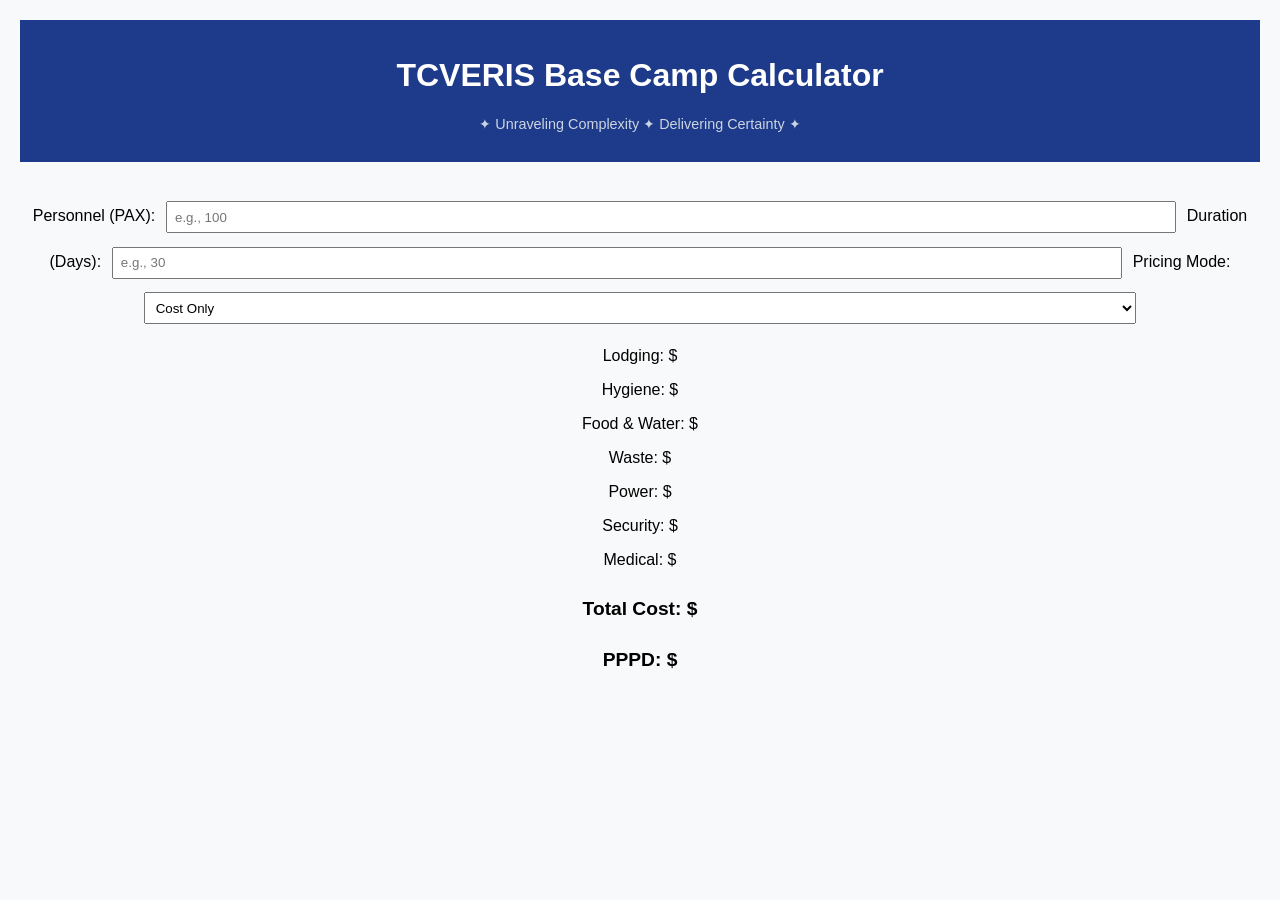
==== index.html @ 95c5a75f "Add files via upload" ====
<!DOCTYPE html>
<html lang="en">
<head>
    <meta charset="UTF-8" />
    <meta name="viewport" content="width=device-width, initial-scale=1.0" />
    <title>TCVERIS Base Camp Calculator (Internal)</title>
    <link rel="stylesheet" href="style.css" />
    <link rel="manifest" href="manifest.json" />
    <link rel="icon" href="icons/icon-192.png" />
</head>
<body>
    <header>
        <h1>TCVERIS Base Camp Calculator</h1>
        <p class="subtitle">✦ Unraveling Complexity ✦ Delivering Certainty ✦</p>
    </header>
    <main>
        <section class="inputs">
            <label for="pax">Personnel (PAX):</label>
            <input type="number" id="pax" placeholder="e.g., 100" />
            <label for="days">Duration (Days):</label>
            <input type="number" id="days" placeholder="e.g., 30" />
            <label for="markup">Pricing Mode:</label>
            <select id="markup">
                <option value="1.0">Cost Only</option>
                <option value="1.15">+ G&A (15%)</option>
                <option value="1.35">+ G&A + Profit (35%)</option>
                <option value="1.45">+ G&A + Profit + Contingency (45%)</option>
            </select>
        </section>
        <section id="results">
            <div class="category" id="lodging">Lodging: $<span></span></div>
            <div class="category" id="hygiene">Hygiene: $<span></span></div>
            <div class="category" id="food">Food & Water: $<span></span></div>
            <div class="category" id="waste">Waste: $<span></span></div>
            <div class="category" id="power">Power: $<span></span></div>
            <div class="category" id="security">Security: $<span></span></div>
            <div class="category" id="medical">Medical: $<span></span></div>
            <div class="grand-total">Total Cost: $<span></span></div>
            <div class="pppd">PPPD: $<span></span></div>
        </section>
    </main>
    <script src="script.js"></script>
</body>
</html>
---- style.css ----
body {
    font-family: 'Segoe UI', sans-serif;
    background: #f8f9fa;
    margin: 0;
    padding: 20px;
    text-align: center;
}
header {
    background: #1e3a8a;
    color: white;
    padding: 1em 0;
}
.subtitle {
    font-size: 0.9em;
    color: #cbd5e1;
}
main {
    margin-top: 2em;
}
input, select, button {
    margin: 0.5em;
    padding: 0.5em;
    width: 80%;
}
button {
    background: #1e3a8a;
    color: white;
    border: none;
    cursor: pointer;
}
.category {
    margin-top: 1em;
}
.grand-total, .pppd {
    font-weight: bold;
    font-size: 1.2em;
    margin-top: 1.5em;
}
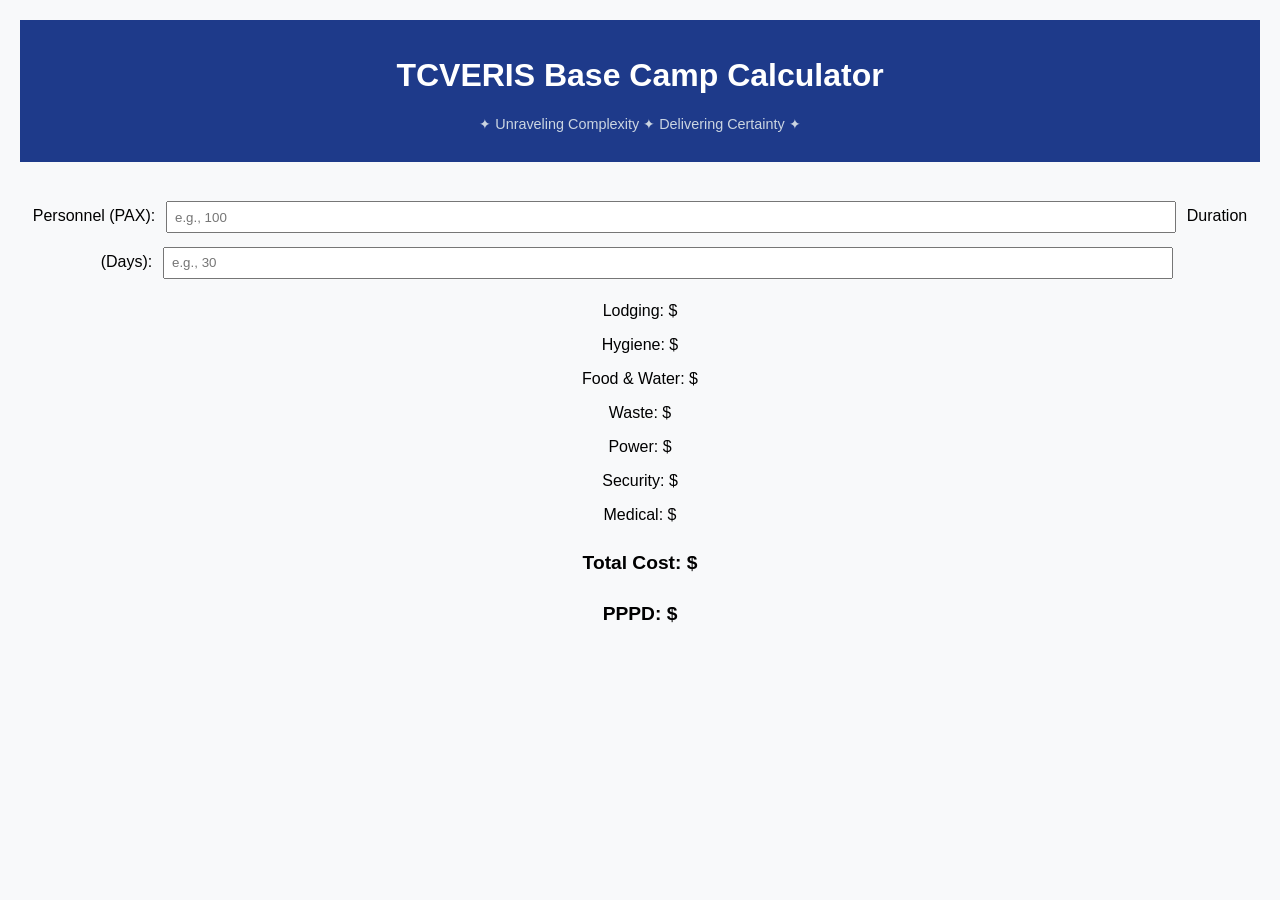
==== commit ad9f666c: "Add files via upload" ====
--- a/index.html
+++ b/index.html
@@ -3,7 +3,7 @@
 <head>
     <meta charset="UTF-8" />
     <meta name="viewport" content="width=device-width, initial-scale=1.0" />
-    <title>TCVERIS Base Camp Calculator (Internal)</title>
+    <title>TCVERIS Base Camp Calculator</title>
     <link rel="stylesheet" href="style.css" />
     <link rel="manifest" href="manifest.json" />
     <link rel="icon" href="icons/icon-192.png" />
@@ -19,13 +19,6 @@
             <input type="number" id="pax" placeholder="e.g., 100" />
             <label for="days">Duration (Days):</label>
             <input type="number" id="days" placeholder="e.g., 30" />
-            <label for="markup">Pricing Mode:</label>
-            <select id="markup">
-                <option value="1.0">Cost Only</option>
-                <option value="1.15">+ G&A (15%)</option>
-                <option value="1.35">+ G&A + Profit (35%)</option>
-                <option value="1.45">+ G&A + Profit + Contingency (45%)</option>
-            </select>
         </section>
         <section id="results">
             <div class="category" id="lodging">Lodging: $<span></span></div>
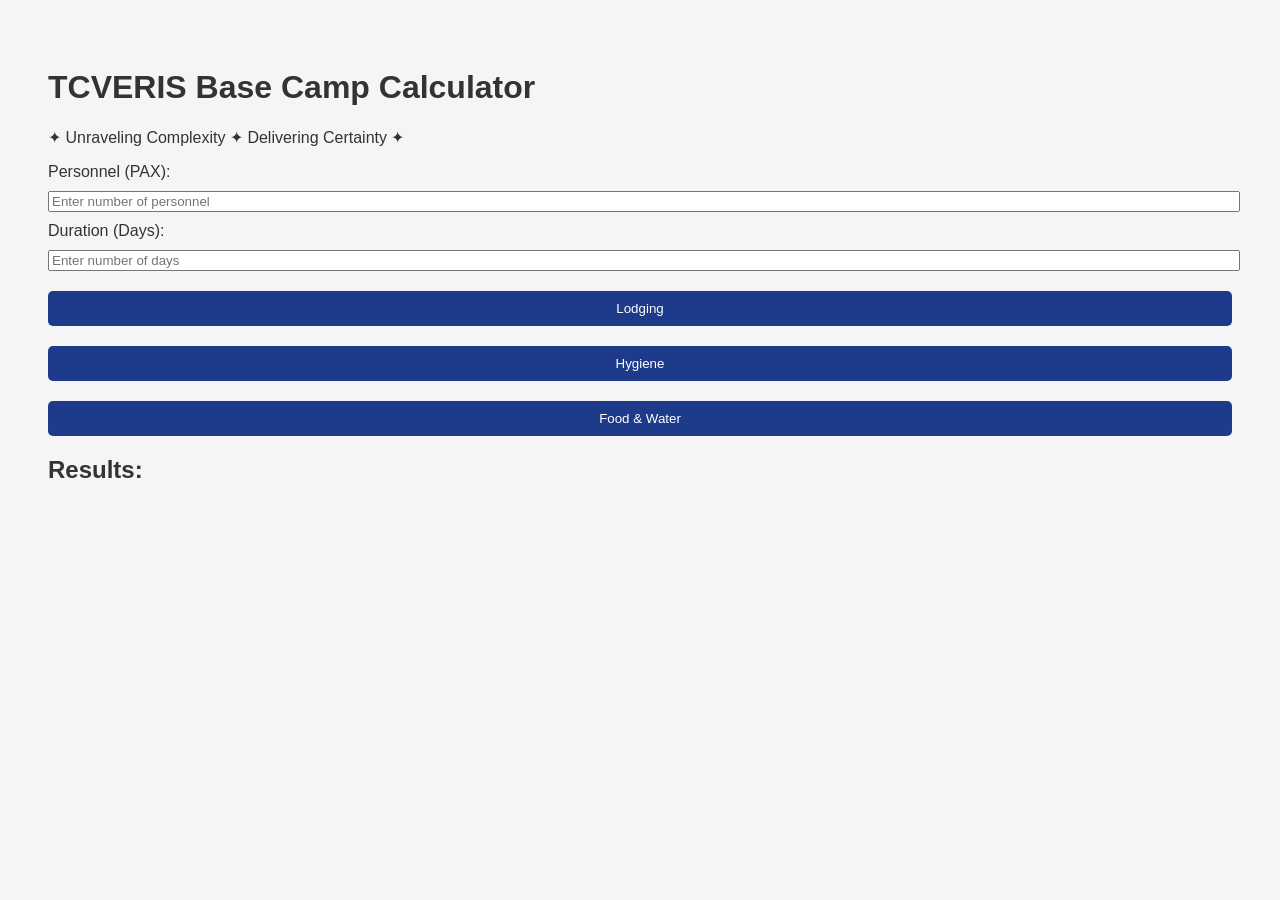
==== commit bf2ab2d8: "Add files via upload" ====
--- a/index.html
+++ b/index.html
@@ -1,3 +1,4 @@
+
 <!DOCTYPE html>
 <html lang="en">
 <head>
@@ -7,6 +8,7 @@
     <link rel="stylesheet" href="style.css" />
     <link rel="manifest" href="manifest.json" />
     <link rel="icon" href="icons/icon-192.png" />
+    <link rel="apple-touch-icon" href="icons/icon-192.png" />
 </head>
 <body>
     <header>
@@ -16,20 +18,18 @@
     <main>
         <section class="inputs">
             <label for="pax">Personnel (PAX):</label>
-            <input type="number" id="pax" placeholder="e.g., 100" />
+            <input type="number" id="pax" placeholder="Enter number of personnel" />
             <label for="days">Duration (Days):</label>
-            <input type="number" id="days" placeholder="e.g., 30" />
+            <input type="number" id="days" placeholder="Enter number of days" />
         </section>
-        <section id="results">
-            <div class="category" id="lodging">Lodging: $<span></span></div>
-            <div class="category" id="hygiene">Hygiene: $<span></span></div>
-            <div class="category" id="food">Food & Water: $<span></span></div>
-            <div class="category" id="waste">Waste: $<span></span></div>
-            <div class="category" id="power">Power: $<span></span></div>
-            <div class="category" id="security">Security: $<span></span></div>
-            <div class="category" id="medical">Medical: $<span></span></div>
-            <div class="grand-total">Total Cost: $<span></span></div>
-            <div class="pppd">PPPD: $<span></span></div>
+        <section class="categories">
+            <button onclick="calculate('lodging')">Lodging</button>
+            <button onclick="calculate('hygiene')">Hygiene</button>
+            <button onclick="calculate('food')">Food & Water</button>
+        </section>
+        <section class="results">
+            <h2>Results:</h2>
+            <div id="output"></div>
         </section>
     </main>
     <script src="script.js"></script>
--- a/style.css
+++ b/style.css
@@ -1,38 +1,28 @@
+
 body {
-    font-family: 'Segoe UI', sans-serif;
-    background: #f8f9fa;
-    margin: 0;
+    font-family: Arial, sans-serif;
+    background-color: #f5f5f5;
+    color: #333;
+    padding: 40px;
+}
+.container {
+    max-width: 600px;
+    margin: auto;
     padding: 20px;
-    text-align: center;
+    background: #fff;
+    border-radius: 10px;
+    box-shadow: 0 0 10px rgba(0,0,0,0.1);
 }
-header {
-    background: #1e3a8a;
-    color: white;
-    padding: 1em 0;
-}
-.subtitle {
-    font-size: 0.9em;
-    color: #cbd5e1;
-}
-main {
-    margin-top: 2em;
-}
-input, select, button {
-    margin: 0.5em;
-    padding: 0.5em;
-    width: 80%;
+label, input, button {
+    display: block;
+    width: 100%;
+    margin-top: 10px;
 }
 button {
-    background: #1e3a8a;
+    margin-top: 20px;
+    padding: 10px;
+    background-color: #1e3a8a;
     color: white;
     border: none;
-    cursor: pointer;
+    border-radius: 5px;
 }
-.category {
-    margin-top: 1em;
-}
-.grand-total, .pppd {
-    font-weight: bold;
-    font-size: 1.2em;
-    margin-top: 1.5em;
-}
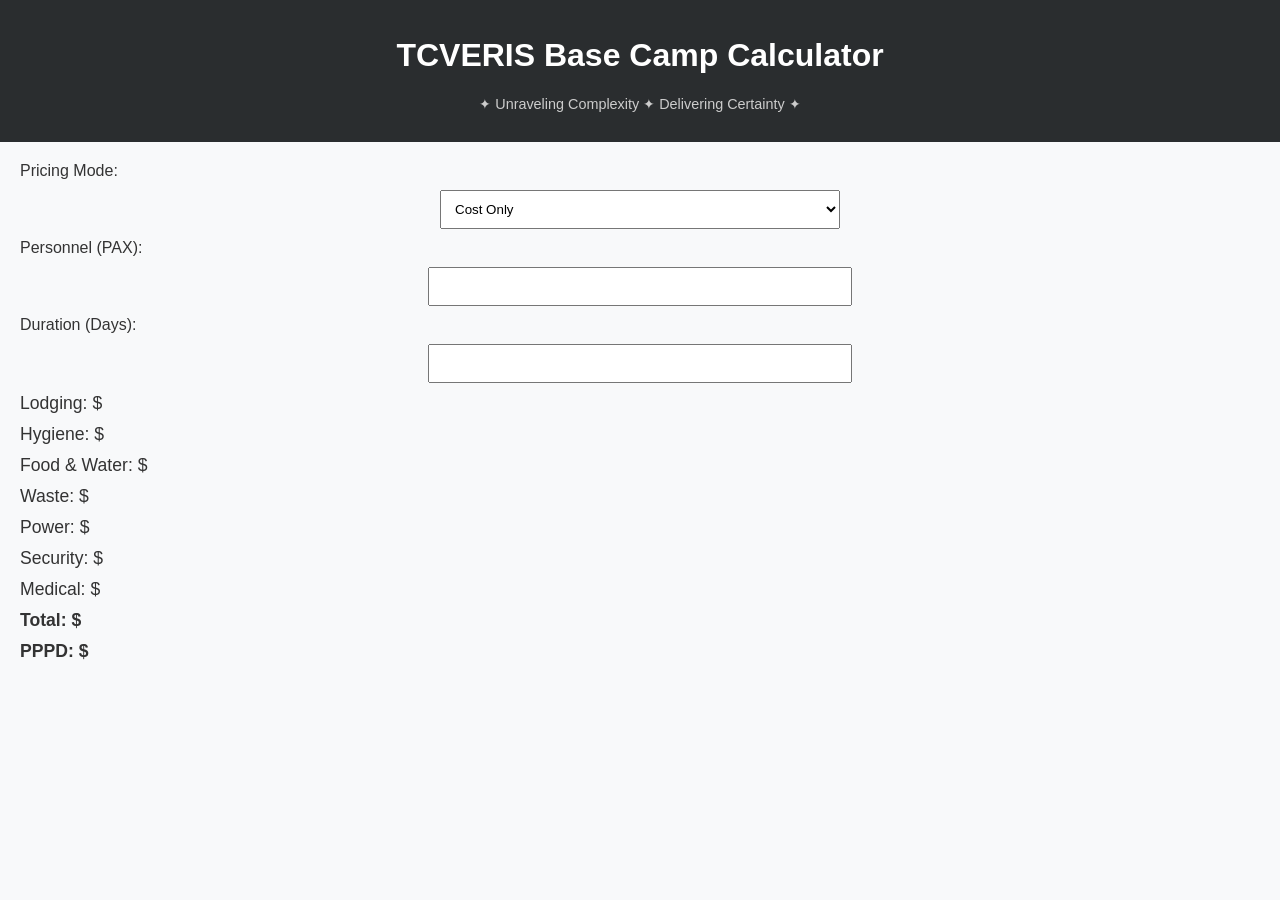
==== commit 4c4b8fcd: "Rename index_internal.html to index.html" ====
--- a/index.html
+++ b/index.html
@@ -1,37 +1,45 @@
-
 <!DOCTYPE html>
 <html lang="en">
 <head>
-    <meta charset="UTF-8" />
-    <meta name="viewport" content="width=device-width, initial-scale=1.0" />
-    <title>TCVERIS Base Camp Calculator</title>
-    <link rel="stylesheet" href="style.css" />
-    <link rel="manifest" href="manifest.json" />
-    <link rel="icon" href="icons/icon-192.png" />
-    <link rel="apple-touch-icon" href="icons/icon-192.png" />
+  <meta charset="UTF-8" />
+  <meta name="viewport" content="width=device-width, initial-scale=1.0" />
+  <title>TCVERIS Base Camp Calculator</title>
+  <link rel="stylesheet" href="style.css" />
+  <link rel="manifest" href="manifest.json" />
+  <link rel="icon" href="icons/icon-192.png" />
+  <link rel="apple-touch-icon" href="icons/icon-192.png" />
 </head>
 <body>
-    <header>
-        <h1>TCVERIS Base Camp Calculator</h1>
-        <p class="subtitle">✦ Unraveling Complexity ✦ Delivering Certainty ✦</p>
-    </header>
-    <main>
-        <section class="inputs">
-            <label for="pax">Personnel (PAX):</label>
-            <input type="number" id="pax" placeholder="Enter number of personnel" />
-            <label for="days">Duration (Days):</label>
-            <input type="number" id="days" placeholder="Enter number of days" />
-        </section>
-        <section class="categories">
-            <button onclick="calculate('lodging')">Lodging</button>
-            <button onclick="calculate('hygiene')">Hygiene</button>
-            <button onclick="calculate('food')">Food & Water</button>
-        </section>
-        <section class="results">
-            <h2>Results:</h2>
-            <div id="output"></div>
-        </section>
-    </main>
-    <script src="script.js"></script>
+  <header>
+    <h1>TCVERIS Base Camp Calculator</h1>
+    <p class="subtitle">✦ Unraveling Complexity ✦ Delivering Certainty ✦</p>
+  </header>
+  <main>
+    <section class="inputs">
+<label for="mode">Pricing Mode:</label>
+<select id="mode">
+<option value="1">Cost Only</option>
+<option value="1.15">+ G&A</option>
+<option value="1.35">+ Profit</option>
+<option value="1.45">+ Contingency</option>
+</select>
+      <label for="pax">Personnel (PAX):</label>
+      <input type="number" id="pax" />
+      <label for="days">Duration (Days):</label>
+      <input type="number" id="days" />
+    </section>
+    <section class="results">
+      <div id="lodging">Lodging: $<span></span></div>
+      <div id="hygiene">Hygiene: $<span></span></div>
+      <div id="food">Food & Water: $<span></span></div>
+      <div id="waste">Waste: $<span></span></div>
+      <div id="power">Power: $<span></span></div>
+      <div id="security">Security: $<span></span></div>
+      <div id="medical">Medical: $<span></span></div>
+      <div class="grand-total">Total: $<span></span></div>
+      <div class="pppd">PPPD: $<span></span></div>
+    </section>
+  </main>
+  <script src="script_internal.js"></script>
 </body>
 </html>
--- a/style.css
+++ b/style.css
@@ -1,28 +1,36 @@
 
 body {
-    font-family: Arial, sans-serif;
-    background-color: #f5f5f5;
-    color: #333;
-    padding: 40px;
+  font-family: 'Segoe UI', sans-serif;
+  background-color: #f8f9fa;
+  color: #333;
+  margin: 0;
 }
-.container {
-    max-width: 600px;
-    margin: auto;
-    padding: 20px;
-    background: #fff;
-    border-radius: 10px;
-    box-shadow: 0 0 10px rgba(0,0,0,0.1);
+header {
+  background: #2a2d2f;
+  color: white;
+  padding: 1em;
+  text-align: center;
 }
-label, input, button {
-    display: block;
-    width: 100%;
-    margin-top: 10px;
+.subtitle {
+  font-size: 0.9em;
+  color: #ccc;
 }
-button {
-    margin-top: 20px;
-    padding: 10px;
-    background-color: #1e3a8a;
-    color: white;
-    border: none;
-    border-radius: 5px;
+main {
+  padding: 20px;
 }
+input, select {
+  display: block;
+  margin: 10px auto;
+  padding: 10px;
+  width: 90%;
+  max-width: 400px;
+}
+.results div {
+  margin: 10px 0;
+  font-size: 1.1em;
+}
+.grand-total, .pppd {
+  font-weight: bold;
+  margin-top: 20px;
+  font-size: 1.2em;
+}
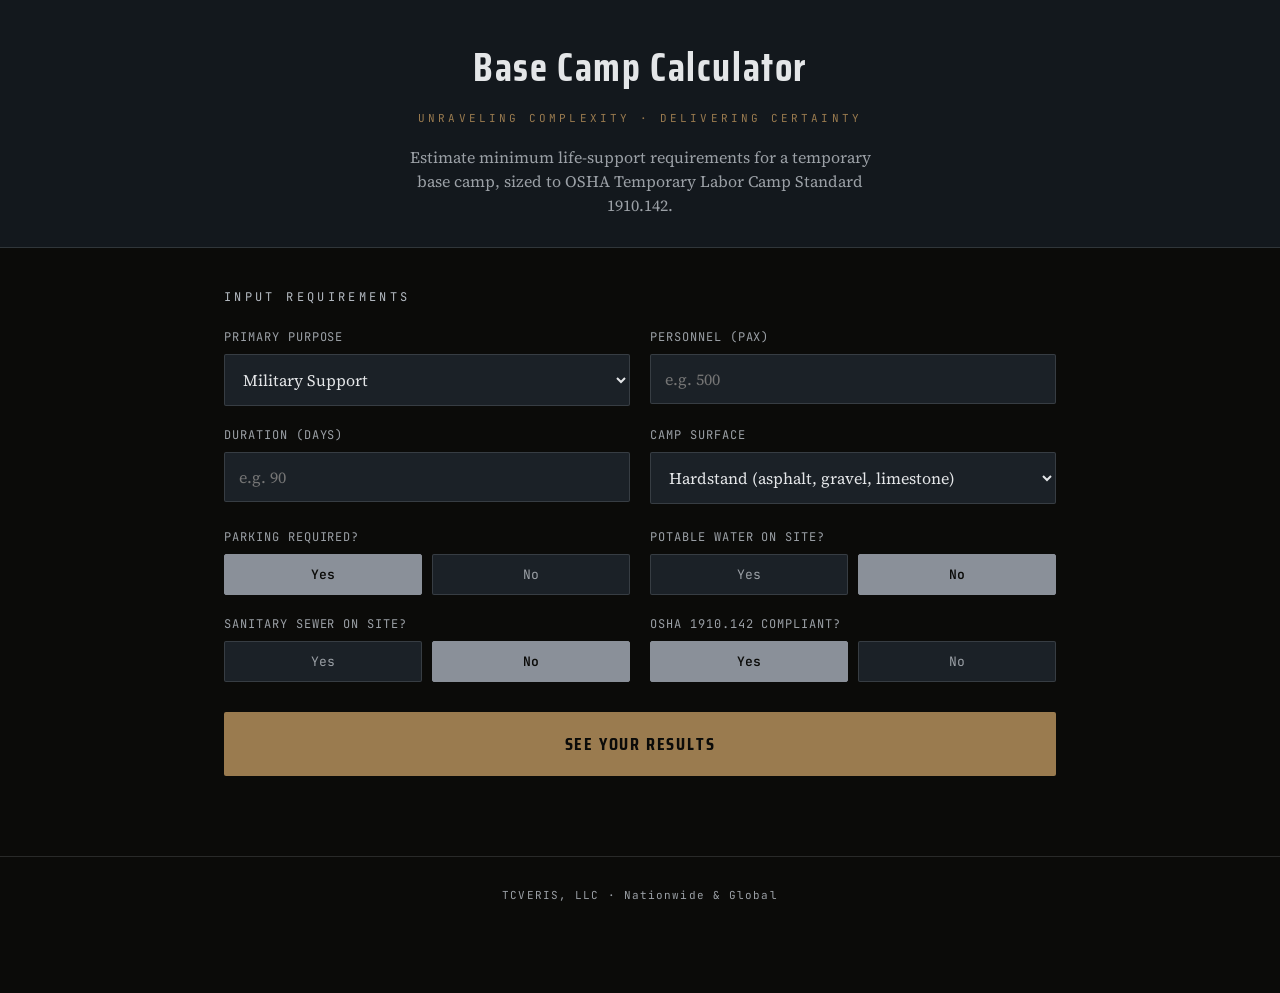
==== commit 6c4db277: "Add files via upload" ====
--- a/index.html
+++ b/index.html
@@ -1,45 +1,231 @@
 <!DOCTYPE html>
 <html lang="en">
 <head>
-  <meta charset="UTF-8" />
-  <meta name="viewport" content="width=device-width, initial-scale=1.0" />
-  <title>TCVERIS Base Camp Calculator</title>
-  <link rel="stylesheet" href="style.css" />
-  <link rel="manifest" href="manifest.json" />
-  <link rel="icon" href="icons/icon-192.png" />
-  <link rel="apple-touch-icon" href="icons/icon-192.png" />
+<meta charset="UTF-8">
+<meta name="viewport" content="width=device-width, initial-scale=1.0, viewport-fit=cover">
+<title>TCVERIS Base Camp Calculator</title>
+<link rel="manifest" href="manifest.json">
+<link rel="preconnect" href="https://fonts.googleapis.com">
+<link rel="preconnect" href="https://fonts.gstatic.com" crossorigin>
+<link href="https://fonts.googleapis.com/css2?family=Saira+Condensed:wght@500;600;700&family=Source+Serif+4:opsz,wght@8..60,400;8..60,600&family=JetBrains+Mono:wght@400;600&display=swap" rel="stylesheet">
+<style>
+  :root{
+    --black:#0B0B09;--stone:#13181D;--stone-2:#1B2127;
+    --gunmetal:#8A9099;--gunmetal-lt:#B4BAC1;--bronze:#9A7B4F;
+    --paper:#E4E6E8;--paper-dim:#9BA0A6;--line:rgba(228,230,232,.14);
+  }
+  *{box-sizing:border-box;margin:0;padding:0}
+  body{background:var(--black);color:var(--paper);font-family:"Source Serif 4",Georgia,serif;line-height:1.5;-webkit-font-smoothing:antialiased;padding-bottom:60px}
+  .mono{font-family:"JetBrains Mono",monospace}
+  h1,h2,h3,.disp{font-family:"Saira Condensed",sans-serif}
+  .wrap{max-width:880px;margin:0 auto;padding:0 24px}
+
+  header{background:var(--stone);border-bottom:1px solid var(--line);padding:38px 0 30px;text-align:center}
+  header h1{font-weight:700;font-size:clamp(28px,5vw,40px);letter-spacing:.04em;color:var(--paper)}
+  header .tag{font-family:"JetBrains Mono";font-size:11px;letter-spacing:.28em;text-transform:uppercase;color:var(--bronze);margin-top:12px}
+  header .sub{color:var(--paper-dim);font-size:16px;max-width:60ch;margin:18px auto 0}
+
+  section{padding:40px 0}
+  .sec-eyebrow{font-family:"JetBrains Mono";font-size:12px;letter-spacing:.28em;text-transform:uppercase;color:var(--gunmetal-lt);margin-bottom:22px}
+
+  .grid{display:grid;grid-template-columns:1fr 1fr;gap:20px}
+  @media(max-width:640px){.grid{grid-template-columns:1fr}}
+  .field{display:flex;flex-direction:column;gap:8px}
+  .field label{font-family:"JetBrains Mono";font-size:12px;letter-spacing:.08em;text-transform:uppercase;color:var(--paper-dim)}
+  .field input,.field select{background:var(--stone-2);border:1px solid var(--line);color:var(--paper);font-family:"Source Serif 4";font-size:16px;padding:13px 14px;border-radius:2px}
+  .field input:focus,.field select:focus{outline:2px solid var(--gunmetal);outline-offset:1px}
+  .toggle-row{display:flex;gap:10px;flex-wrap:wrap}
+  .toggle-row button{flex:1;min-width:90px;background:var(--stone-2);border:1px solid var(--line);color:var(--paper-dim);font-family:"JetBrains Mono";font-size:13px;padding:11px;border-radius:2px;cursor:pointer;transition:.15s}
+  .toggle-row button.on{background:var(--gunmetal);color:var(--black);border-color:var(--gunmetal);font-weight:600}
+
+  .calc-btn{display:block;width:100%;margin-top:30px;background:var(--bronze);color:var(--black);font-family:"Saira Condensed";font-weight:700;font-size:18px;letter-spacing:.1em;text-transform:uppercase;border:none;padding:18px;border-radius:2px;cursor:pointer;transition:.15s}
+  .calc-btn:hover{background:var(--gunmetal-lt)}
+
+  .results{margin-top:10px;display:none}
+  .results.show{display:block}
+  .rgrid{display:grid;grid-template-columns:repeat(2,1fr);gap:1px;background:var(--line);border:1px solid var(--line);margin-top:10px}
+  @media(max-width:640px){.rgrid{grid-template-columns:1fr}}
+  .rcard{background:var(--stone);padding:24px 22px}
+  .rcard .rlabel{font-family:"JetBrains Mono";font-size:11px;letter-spacing:.14em;text-transform:uppercase;color:var(--paper-dim)}
+  .rcard .rval{font-family:"Saira Condensed";font-weight:700;font-size:34px;color:var(--gunmetal-lt);line-height:1;margin:8px 0 6px}
+  .rcard .rval span{font-size:16px;color:var(--paper-dim);font-weight:500}
+  .rcard .rbasis{font-size:13px;color:var(--paper-dim);line-height:1.4;font-style:italic}
+  .summary-bar{display:flex;gap:0;background:var(--stone-2);border:1px solid var(--line);margin-top:10px}
+  .summary-bar div{flex:1;padding:20px;text-align:center;border-left:1px solid var(--line)}
+  .summary-bar div:first-child{border-left:none}
+  .summary-bar .sv{font-family:"Saira Condensed";font-weight:700;font-size:30px;color:var(--paper)}
+  .summary-bar .sl{font-family:"JetBrains Mono";font-size:10px;letter-spacing:.12em;text-transform:uppercase;color:var(--paper-dim);margin-top:6px}
+
+  .note{font-size:13px;color:var(--paper-dim);margin-top:24px;line-height:1.55;border-top:1px solid var(--line);padding-top:18px}
+  .note b{color:var(--gunmetal-lt);font-weight:600}
+  footer{text-align:center;padding:30px 0;color:var(--paper-dim);font-family:"JetBrains Mono";font-size:11px;letter-spacing:.1em;border-top:1px solid var(--line);margin-top:40px}
+  a.back{color:var(--bronze);text-decoration:none;font-family:"JetBrains Mono";font-size:12px;letter-spacing:.1em}
+</style>
 </head>
 <body>
-  <header>
-    <h1>TCVERIS Base Camp Calculator</h1>
-    <p class="subtitle">✦ Unraveling Complexity ✦ Delivering Certainty ✦</p>
-  </header>
-  <main>
-    <section class="inputs">
-<label for="mode">Pricing Mode:</label>
-<select id="mode">
-<option value="1">Cost Only</option>
-<option value="1.15">+ G&A</option>
-<option value="1.35">+ Profit</option>
-<option value="1.45">+ Contingency</option>
-</select>
-      <label for="pax">Personnel (PAX):</label>
-      <input type="number" id="pax" />
-      <label for="days">Duration (Days):</label>
-      <input type="number" id="days" />
-    </section>
-    <section class="results">
-      <div id="lodging">Lodging: $<span></span></div>
-      <div id="hygiene">Hygiene: $<span></span></div>
-      <div id="food">Food & Water: $<span></span></div>
-      <div id="waste">Waste: $<span></span></div>
-      <div id="power">Power: $<span></span></div>
-      <div id="security">Security: $<span></span></div>
-      <div id="medical">Medical: $<span></span></div>
-      <div class="grand-total">Total: $<span></span></div>
-      <div class="pppd">PPPD: $<span></span></div>
-    </section>
-  </main>
-  <script src="script_internal.js"></script>
+
+<header>
+  <div class="wrap">
+    <h1>Base Camp Calculator</h1>
+    <div class="tag">Unraveling Complexity &middot; Delivering Certainty</div>
+    <p class="sub">Estimate minimum life-support requirements for a temporary base camp, sized to OSHA Temporary Labor Camp Standard 1910.142.</p>
+  </div>
+</header>
+
+<section>
+  <div class="wrap">
+    <div class="sec-eyebrow">Input Requirements</div>
+    <div class="grid">
+      <div class="field">
+        <label for="purpose">Primary Purpose</label>
+        <select id="purpose">
+          <option value="military">Military Support</option>
+          <option value="fema">FEMA Disaster Response</option>
+          <option value="private-disaster">Private Sector Disaster Response</option>
+          <option value="man-camp">Private Sector Man Camp / Work Continuation</option>
+        </select>
+      </div>
+      <div class="field">
+        <label for="pax">Personnel (PAX)</label>
+        <input type="number" id="pax" min="1" placeholder="e.g. 500">
+      </div>
+      <div class="field">
+        <label for="days">Duration (Days)</label>
+        <input type="number" id="days" min="1" placeholder="e.g. 90">
+      </div>
+      <div class="field">
+        <label for="surface">Camp Surface</label>
+        <select id="surface">
+          <option value="hardstand">Hardstand (asphalt, gravel, limestone)</option>
+          <option value="grass">Grass</option>
+        </select>
+      </div>
+    </div>
+
+    <div style="margin-top:24px" class="grid">
+      <div class="field">
+        <label>Parking Required?</label>
+        <div class="toggle-row" data-group="parking">
+          <button data-val="yes" class="on">Yes</button>
+          <button data-val="no">No</button>
+        </div>
+      </div>
+      <div class="field">
+        <label>Potable Water On Site?</label>
+        <div class="toggle-row" data-group="water">
+          <button data-val="yes">Yes</button>
+          <button data-val="no" class="on">No</button>
+        </div>
+      </div>
+      <div class="field">
+        <label>Sanitary Sewer On Site?</label>
+        <div class="toggle-row" data-group="sewer">
+          <button data-val="yes">Yes</button>
+          <button data-val="no" class="on">No</button>
+        </div>
+      </div>
+      <div class="field">
+        <label>OSHA 1910.142 Compliant?</label>
+        <div class="toggle-row" data-group="osha">
+          <button data-val="yes" class="on">Yes</button>
+          <button data-val="no">No</button>
+        </div>
+      </div>
+    </div>
+
+    <button class="calc-btn" id="calcBtn">See Your Results</button>
+  </div>
+</section>
+
+<section class="results" id="results">
+  <div class="wrap">
+    <div class="sec-eyebrow">What You'll Need</div>
+
+    <div class="summary-bar">
+      <div><div class="sv" id="s-pax">0</div><div class="sl">Personnel</div></div>
+      <div><div class="sv" id="s-days">0</div><div class="sl">Days</div></div>
+      <div><div class="sv" id="s-land">0</div><div class="sl">Acres (est.)</div></div>
+    </div>
+
+    <div class="rgrid" id="rgrid"></div>
+
+    <div class="note">
+      <b>Basis of estimate.</b> Sanitation quantities (toilets, showers, handwash sinks, laundry, drinking water) are derived directly from OSHA Temporary Labor Camp Standard 1910.142. Housing area, potable water volume, dining, and land are planning factors commonly used for temporary camps and should be confirmed against site conditions, local code, and the authority having jurisdiction. This tool produces a planning estimate, not an engineered design.
+    </div>
+    <div style="margin-top:20px"><a class="back" href="#" onclick="window.scrollTo({top:0,behavior:'smooth'});return false;">&uarr; Start a new calculation</a></div>
+  </div>
+</section>
+
+<footer>TCVERIS, LLC &middot; Nationwide &amp; Global</footer>
+
+<script>
+// toggle button groups
+const state = {parking:'yes', water:'no', sewer:'no', osha:'yes'};
+document.querySelectorAll('.toggle-row').forEach(row=>{
+  const group=row.dataset.group;
+  row.querySelectorAll('button').forEach(btn=>{
+    btn.addEventListener('click',()=>{
+      row.querySelectorAll('button').forEach(b=>b.classList.remove('on'));
+      btn.classList.add('on');
+      state[group]=btn.dataset.val;
+    });
+  });
+});
+
+function ceilDiv(a,b){return Math.ceil(a/b);}
+
+document.getElementById('calcBtn').addEventListener('click',()=>{
+  const pax=parseInt(document.getElementById('pax').value)||0;
+  const days=parseInt(document.getElementById('days').value)||0;
+  if(pax<1){alert('Enter the number of personnel (PAX).');return;}
+  const osha = state.osha==='yes';
+
+  // OSHA 1910.142 ratios (verified): toilets 1/15 (min 2), showers 1/10,
+  // handwash 1/6, laundry 1/30, drinking fountains 1/100.
+  const toilets   = osha ? Math.max(2, ceilDiv(pax,15)) : ceilDiv(pax,20);
+  const showers   = ceilDiv(pax,10);
+  const sinks     = ceilDiv(pax,6);
+  const laundry   = ceilDiv(pax,30);
+  const fountains = ceilDiv(pax,100);
+
+  // Planning factors (clearly labeled as such)
+  const waterGpd  = pax*35;                 // 35 gal/person/day
+  const housingSf = pax*50;                 // 50 sqft/person min (OSHA shelter)
+  const diningSf  = pax*15;                 // ~15 sqft/person dining planning factor
+  const recSf     = pax*8;                  // recreation planning factor
+  const lightTwrs = Math.max(2, ceilDiv(pax,75)); // ~1 light tower / 75 persons planning
+  // land: housing+dining+rec+circulation; ~rough acreage planning factor
+  const totalSf   = housingSf + diningSf + recSf;
+  const acres     = Math.max(1, Math.round((totalSf*2.5/43560)*10)/10); // 2.5x for roads/spacing
+
+  document.getElementById('s-pax').textContent=pax.toLocaleString();
+  document.getElementById('s-days').textContent=days.toLocaleString();
+  document.getElementById('s-land').textContent=acres;
+
+  const items=[
+    ['Toilets', toilets, '', osha?'1 per 15 persons, min 2 — 1910.142(d)':'planning ratio (non-OSHA)'],
+    ['Shower Heads', showers, '', '1 per 10 persons — 1910.142(f)(1)(ii)'],
+    ['Handwash Sinks', sinks, '', '1 basin per 6 persons — 1910.142(f)(1)(i)'],
+    ['Laundry (Washer+Dryer)', laundry, '', '1 per 30 persons — 1910.142(f)(1)(iii)'],
+    ['Drinking Fountains', fountains, '', '1 per 100 occupants — 1910.142(c)'],
+    ['Fresh Water', waterGpd.toLocaleString(), 'gal/day', '35 gal/person/day (planning factor)'],
+    ['Tented Housing', housingSf.toLocaleString(), 'sq ft', 'min 50 sq ft/person — 1910.142(b)(2)'],
+    ['Dining Facility', diningSf.toLocaleString(), 'sq ft', '~15 sq ft/person (planning factor)'],
+    ['Recreation Area', recSf.toLocaleString(), 'sq ft', '~8 sq ft/person (planning factor)'],
+    ['Light Towers', lightTwrs, '', '~1 per 75 persons (planning factor)'],
+  ];
+  const grid=document.getElementById('rgrid');
+  grid.innerHTML='';
+  items.forEach(([label,val,unit,basis])=>{
+    const d=document.createElement('div');
+    d.className='rcard';
+    d.innerHTML=`<div class="rlabel">${label}</div><div class="rval">${val}${unit?' <span>'+unit+'</span>':''}</div><div class="rbasis">${basis}</div>`;
+    grid.appendChild(d);
+  });
+
+  document.getElementById('results').classList.add('show');
+  document.getElementById('results').scrollIntoView({behavior:'smooth'});
+});
+</script>
 </body>
 </html>
